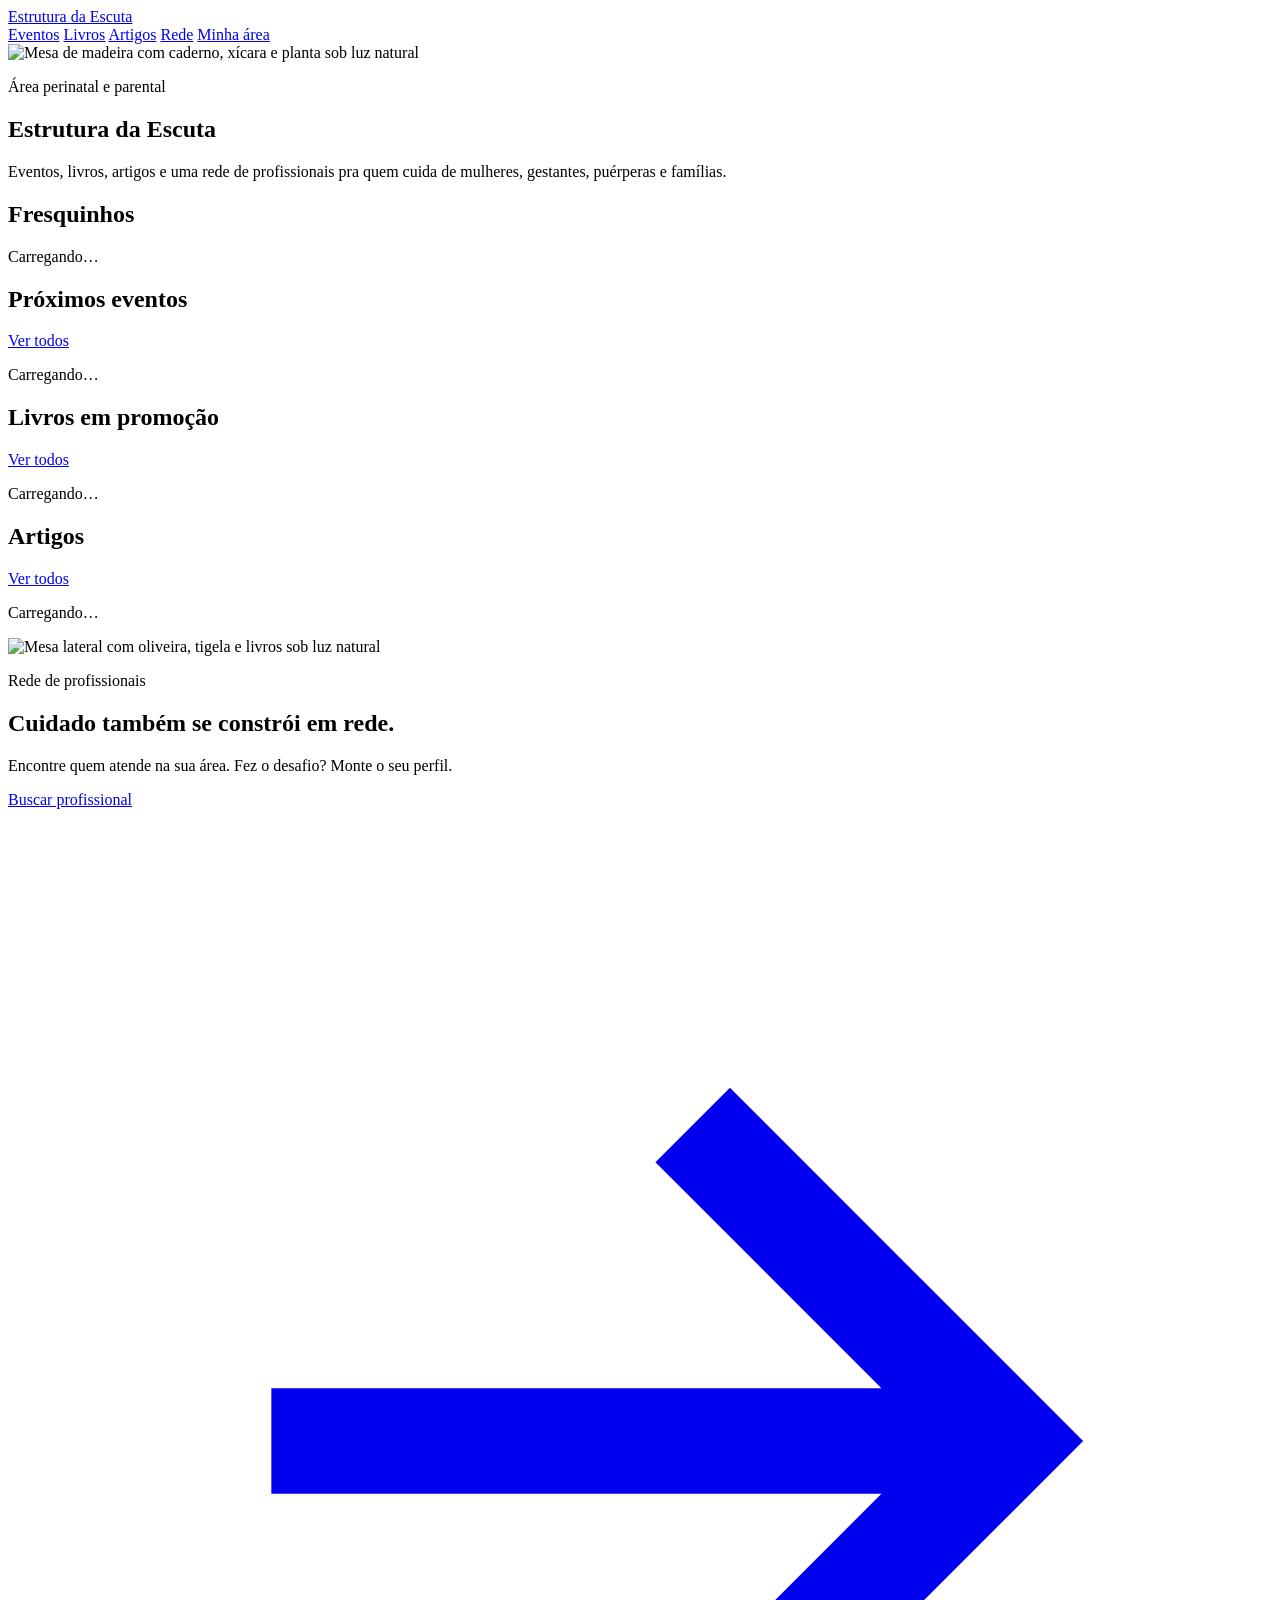
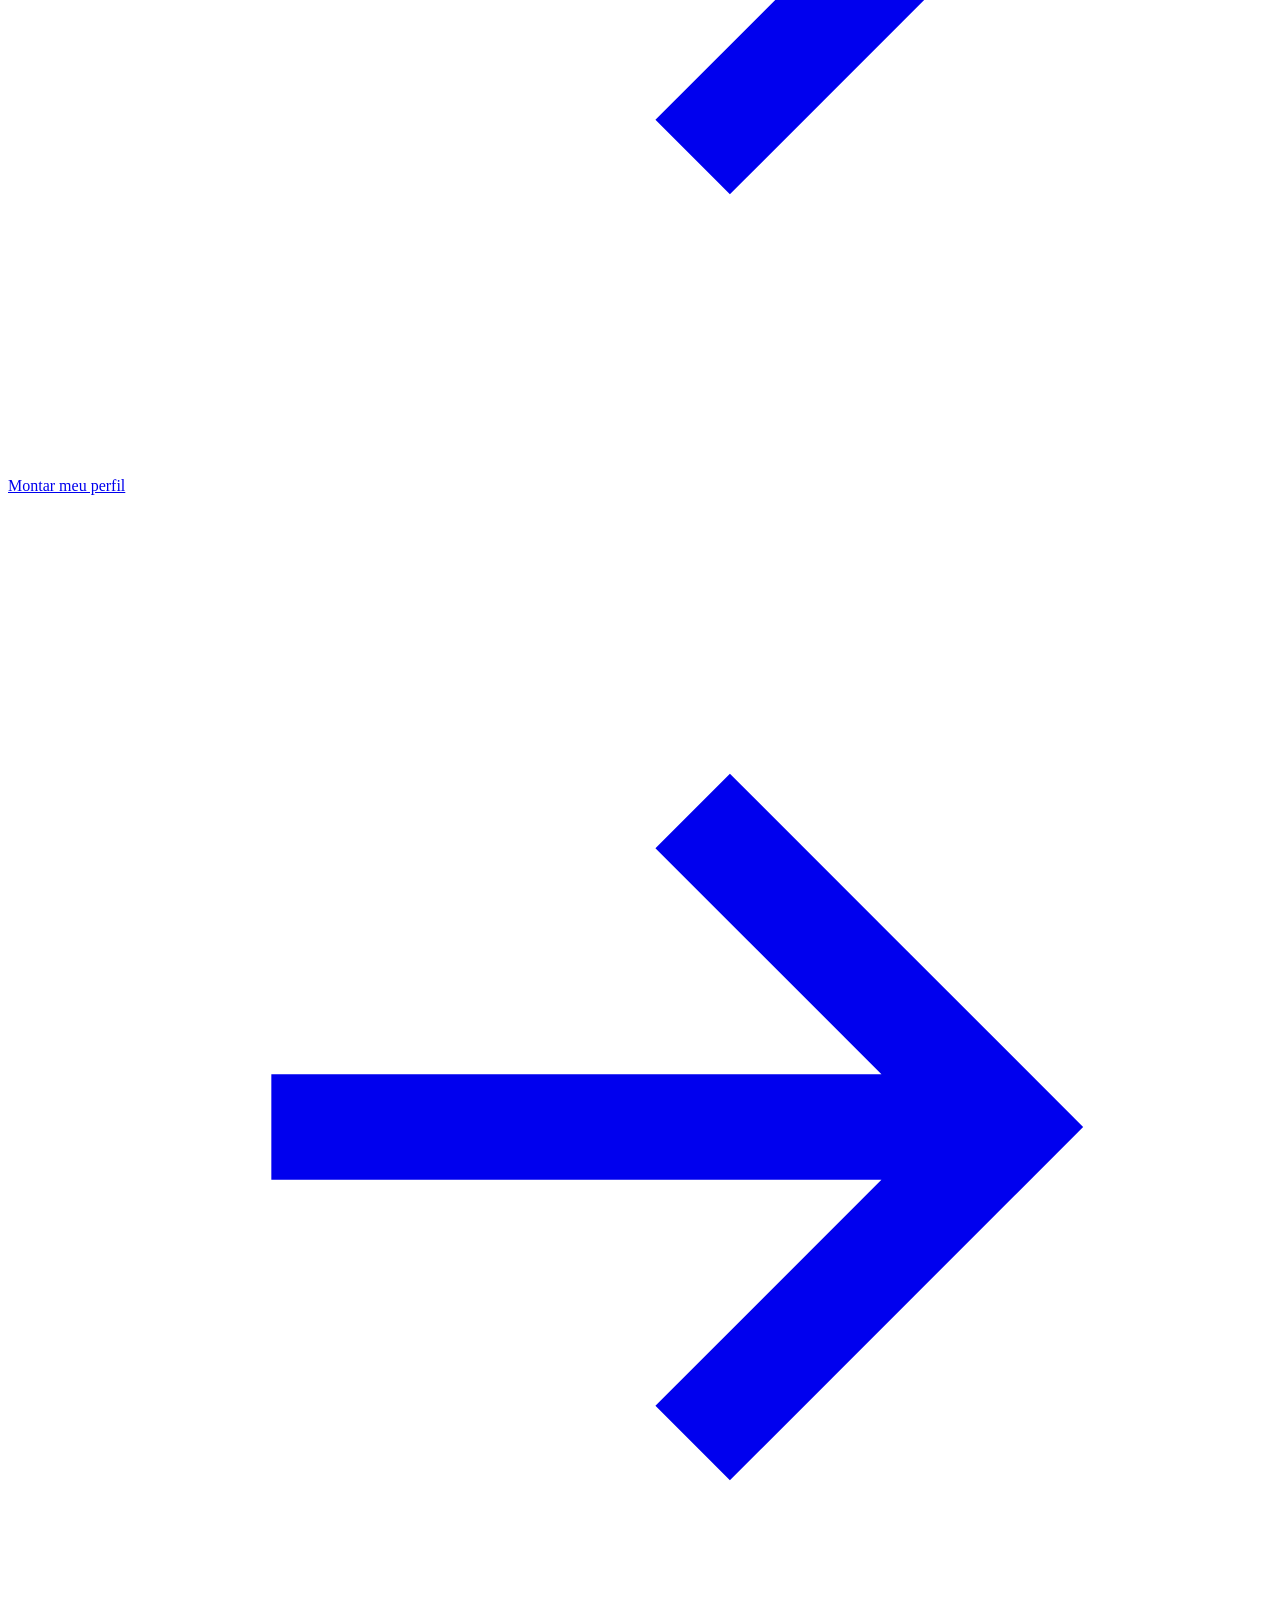
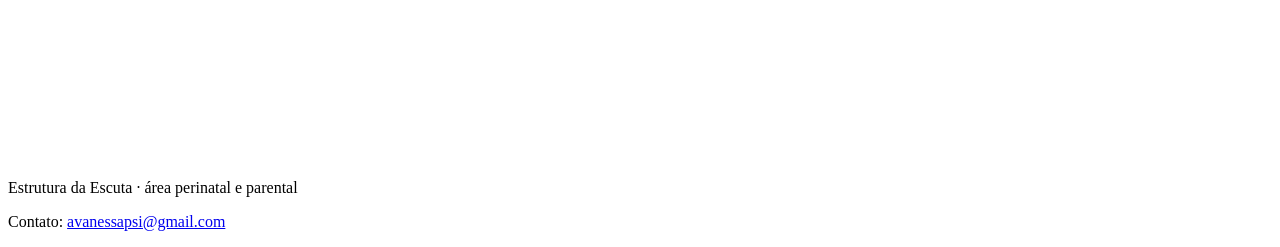
==== public/index.html @ 3d879a88 "Area de quem fez o desafio: resultado, comunidade e perfil na rede Login com o mesmo e-mail e senha " ====
<!doctype html>
<html lang="pt-BR">
<head>
<meta charset="utf-8">
<meta name="viewport" content="width=device-width, initial-scale=1">
<title>Estrutura da Escuta</title>
<meta name="description" content="Eventos, livros, artigos e uma rede de profissionais da área perinatal e parental.">
<meta property="og:title" content="Estrutura da Escuta">
<meta property="og:description" content="Eventos, livros, artigos e uma rede de profissionais da área perinatal e parental.">
<meta property="og:image" content="/img/mesa.webp">
<link rel="preconnect" href="https://fonts.googleapis.com">
<link rel="preconnect" href="https://fonts.gstatic.com" crossorigin>
<link rel="stylesheet" href="https://fonts.googleapis.com/css2?family=Fraunces:opsz,wght@9..144,400;9..144,500&display=swap">
<link rel="stylesheet" href="/estilo.css">
</head>
<body>
<header class="gutter"><div class="miolo portal-topo">
  <a class="marca" href="/">Estrutura da Escuta</a>
  <nav aria-label="Seções">
    <a href="/eventos">Eventos</a>
    <a href="/livros">Livros</a>
    <a href="/artigos">Artigos</a>
    <a href="/rede">Rede</a>
    <a href="/area">Minha área</a>
  </nav>
</div></header>

<main>
  <section class="foto home-abertura gutter">
    <img src="/img/mesa.webp" alt="Mesa de madeira com caderno, xícara e planta sob luz natural" fetchpriority="high">
    <div class="conteudo">
      <p class="rotulo">Área perinatal e parental</p>
      <h1>Estrutura da Escuta</h1>
      <p class="linha">Eventos, livros, artigos e uma rede de profissionais pra quem cuida de mulheres, gestantes, puérperas e famílias.</p>
    </div>
  </section>

  <div class="gutter"><p class="miolo vazio" id="tudo-vazio" hidden style="padding-block:64px">O portal está sendo montado. Os primeiros eventos, livros e artigos chegam em breve.</p></div>

  <section class="secao gutter" aria-labelledby="t-frescos">
    <div class="miolo">
      <div class="cabeca-secao"><h2 id="t-frescos">Fresquinhos</h2></div>
      <div class="lista" data-lista="fresco" data-limite="6" data-esconder="1"><p class="carregando">Carregando…</p></div>
    </div>
  </section>

  <section class="secao secao--bege gutter" aria-labelledby="t-eventos">
    <div class="miolo">
      <div class="cabeca-secao"><h2 id="t-eventos">Próximos eventos</h2><a class="ver-tudo" href="/eventos">Ver todos</a></div>
      <div class="lista" data-lista="evento" data-limite="3" data-esconder="1"><p class="carregando">Carregando…</p></div>
    </div>
  </section>

  <section class="secao gutter" aria-labelledby="t-livros">
    <div class="miolo">
      <div class="cabeca-secao"><h2 id="t-livros">Livros em promoção</h2><a class="ver-tudo" href="/livros">Ver todos</a></div>
      <div class="livros" data-lista="livro" data-limite="6" data-esconder="1"><p class="carregando">Carregando…</p></div>
    </div>
  </section>

  <section class="secao secao--bege gutter" aria-labelledby="t-artigos">
    <div class="miolo">
      <div class="cabeca-secao"><h2 id="t-artigos">Artigos</h2><a class="ver-tudo" href="/artigos">Ver todos</a></div>
      <div class="lista" data-lista="artigo" data-limite="3" data-esconder="1"><p class="carregando">Carregando…</p></div>
    </div>
  </section>

  <section class="foto faixa-rede gutter">
    <img src="/img/oliveira.webp" alt="Mesa lateral com oliveira, tigela e livros sob luz natural" loading="lazy">
    <div class="conteudo">
      <p class="rotulo">Rede de profissionais</p>
      <h2>Cuidado também se constrói em rede.</h2>
      <p>Encontre quem atende na sua área. Fez o desafio? Monte o seu perfil.</p>
      <div class="botoes">
        <a class="cta" href="/rede#busca">Buscar profissional <svg viewBox="0 0 24 24" fill="none" stroke="currentColor" stroke-width="2" aria-hidden="true"><path d="M5 12h14M13 6l6 6-6 6"/></svg></a>
        <a class="cta" href="/area">Montar meu perfil <svg viewBox="0 0 24 24" fill="none" stroke="currentColor" stroke-width="2" aria-hidden="true"><path d="M5 12h14M13 6l6 6-6 6"/></svg></a>
      </div>
    </div>
  </section>
</main>

<footer class="rodape gutter">
  <div class="miolo">
    <p>Estrutura da Escuta · área perinatal e parental</p>
    <p>Contato: <a href="mailto:avanessapsi@gmail.com">avanessapsi@gmail.com</a></p>
  </div>
</footer>
<script src="/portal.js"></script>
</body>
</html>
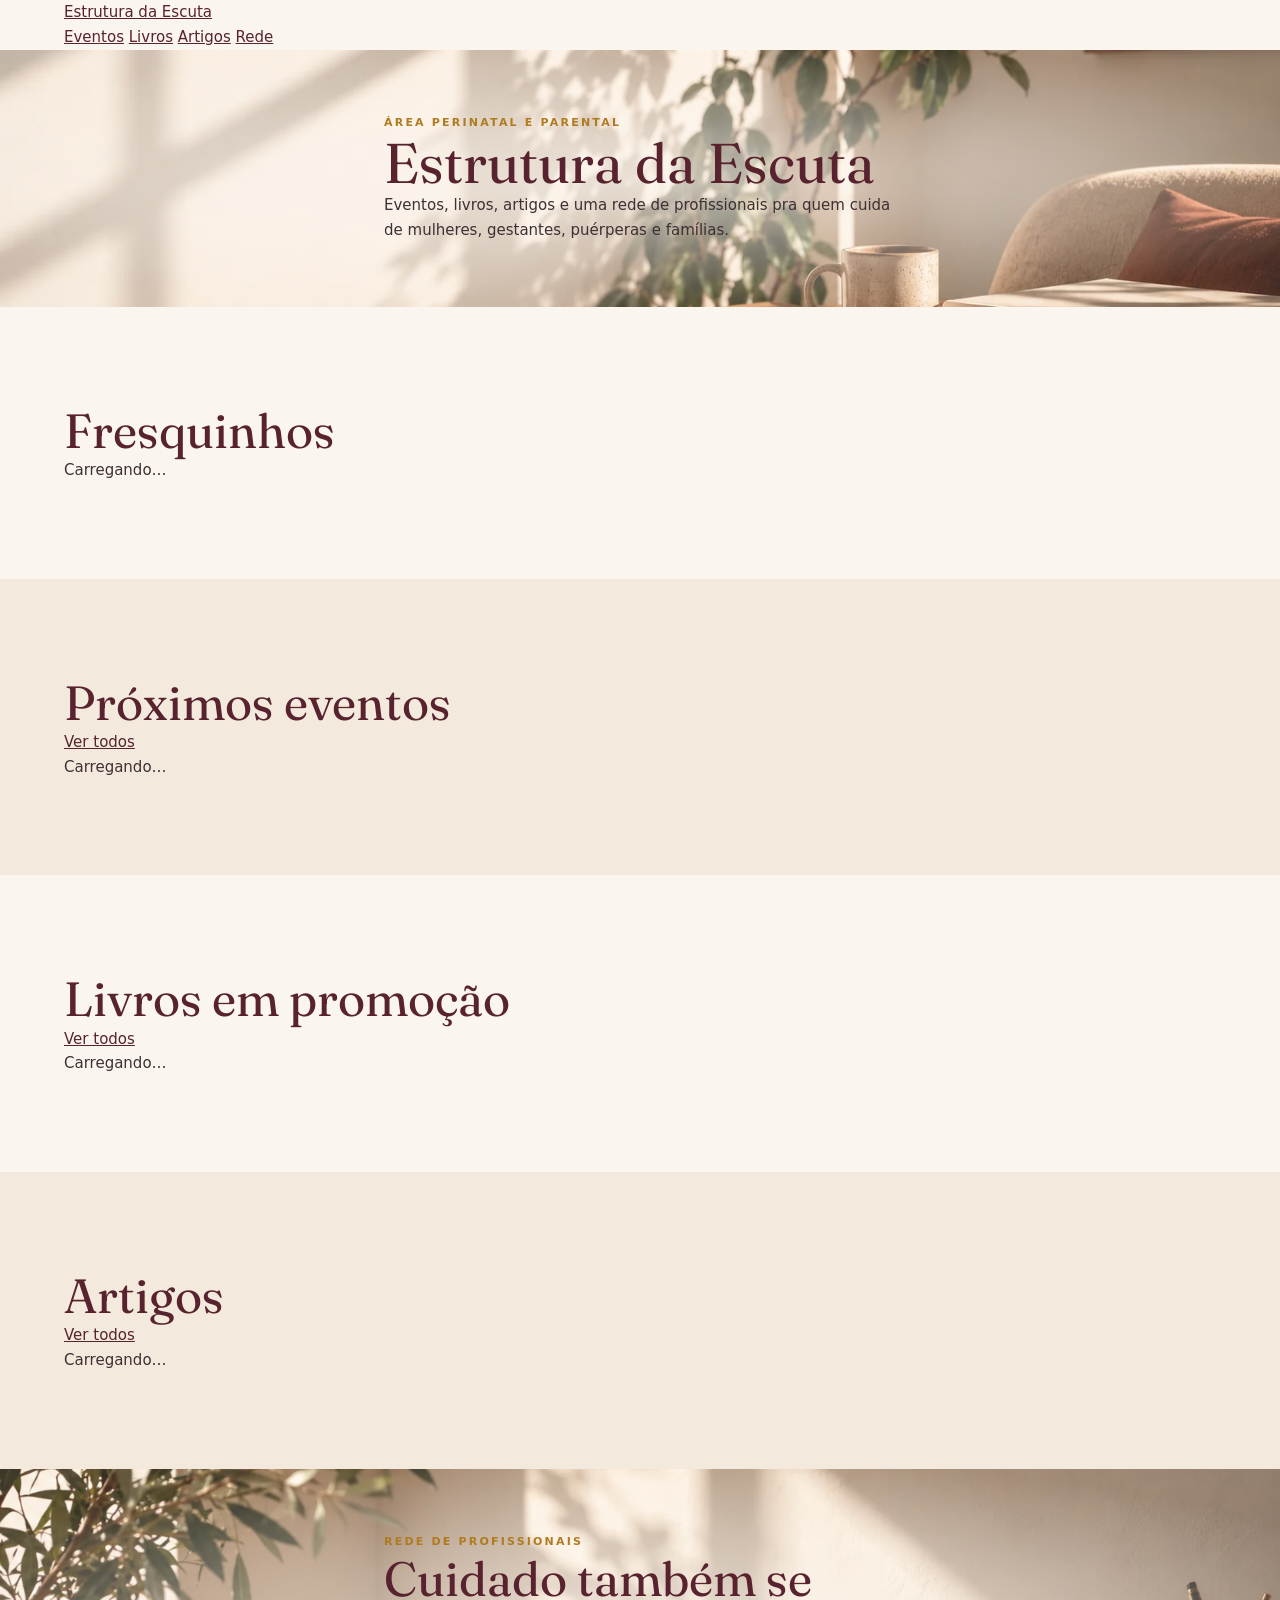
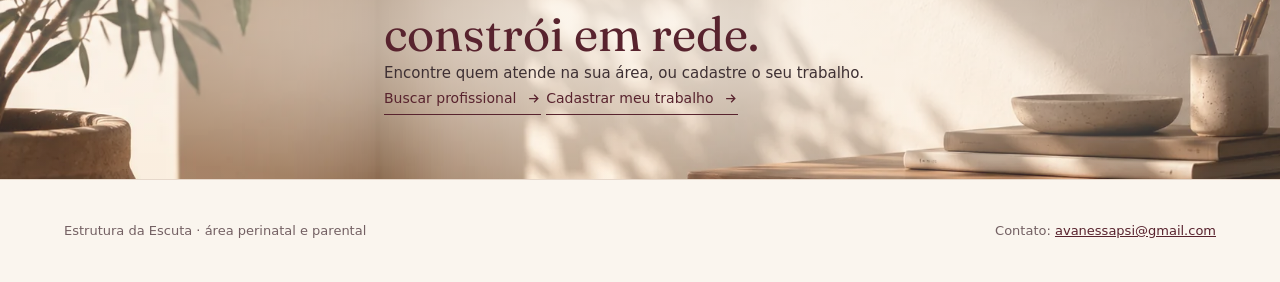
==== commit fd4eedbc: "Portal da Estrutura da Escuta com banco proprio e portao de administracao Home com fresquinhos, even" ====
--- a/public/index.html
+++ b/public/index.html
@@ -21,7 +21,6 @@
     <a href="/livros">Livros</a>
     <a href="/artigos">Artigos</a>
     <a href="/rede">Rede</a>
-    <a href="/area">Minha área</a>
   </nav>
 </div></header>
 
@@ -70,10 +69,10 @@
     <div class="conteudo">
       <p class="rotulo">Rede de profissionais</p>
       <h2>Cuidado também se constrói em rede.</h2>
-      <p>Encontre quem atende na sua área. Fez o desafio? Monte o seu perfil.</p>
+      <p>Encontre quem atende na sua área, ou cadastre o seu trabalho.</p>
       <div class="botoes">
         <a class="cta" href="/rede#busca">Buscar profissional <svg viewBox="0 0 24 24" fill="none" stroke="currentColor" stroke-width="2" aria-hidden="true"><path d="M5 12h14M13 6l6 6-6 6"/></svg></a>
-        <a class="cta" href="/area">Montar meu perfil <svg viewBox="0 0 24 24" fill="none" stroke="currentColor" stroke-width="2" aria-hidden="true"><path d="M5 12h14M13 6l6 6-6 6"/></svg></a>
+        <a class="cta" href="/rede#cadastro">Cadastrar meu trabalho <svg viewBox="0 0 24 24" fill="none" stroke="currentColor" stroke-width="2" aria-hidden="true"><path d="M5 12h14M13 6l6 6-6 6"/></svg></a>
       </div>
     </div>
   </section>
--- a/estilo.css
+++ b/estilo.css
@@ -0,0 +1,228 @@
+/* Mesma identidade da home da rede que vivia no Habitar (RedeProfissionalHome):
+   creme, bege, bordô, dourado e Fraunces nos títulos. Tema único de propósito:
+   é um impresso de papel, não uma interface. */
+:root {
+  --papel: #faf5ee;
+  --bege: #f3e9dd;
+  --linha: #e6d8cb;
+  --bordo: #58232e;
+  --bordo-hover: #6a2b38;
+  --dourado: #b07a1f; /* #D39A38 do Habitar escurecido: o original não passa contraste em texto pequeno */
+  --texto: #3e3033;
+  --suave: #736063;
+  --erro: #9b2c2c;
+  --serif: "Fraunces", Georgia, serif;
+  --sans: system-ui, -apple-system, "Segoe UI", sans-serif;
+  color-scheme: light;
+}
+
+* { box-sizing: border-box; }
+html { scroll-behavior: smooth; }
+@media (prefers-reduced-motion: reduce) { html { scroll-behavior: auto; } }
+
+body {
+  margin: 0;
+  background: var(--papel);
+  color: var(--texto);
+  font-family: var(--sans);
+  font-size: 15px;
+  line-height: 1.65;
+}
+
+a { color: var(--bordo); }
+:focus-visible { outline: 2px solid var(--bordo); outline-offset: 3px; }
+
+h1, h2, h3 {
+  font-family: var(--serif);
+  font-weight: 400;
+  color: var(--bordo);
+  text-wrap: balance;
+  margin: 0;
+}
+h1 { font-size: clamp(2.25rem, 5vw, 3.5rem); line-height: 1.1; }
+h2 { font-size: clamp(2rem, 4.2vw, 3rem); line-height: 1.15; }
+h3 { font-size: 1.25rem; line-height: 1.3; }
+p { margin: 0; }
+
+.rotulo {
+  font-size: 11px;
+  font-weight: 600;
+  letter-spacing: 0.2em;
+  text-transform: uppercase;
+  color: var(--dourado);
+}
+.suave { color: var(--suave); }
+
+.gutter { padding-inline: clamp(16px, 5vw, 80px); }
+.miolo { max-width: 1152px; margin-inline: auto; width: 100%; }
+.secao { padding-block: clamp(72px, 9vw, 96px); }
+.secao--bege { background: var(--bege); }
+
+/* Cabeçalho */
+.topo {
+  display: flex;
+  justify-content: center;
+  padding-block: 20px;
+  border-bottom: 1px solid var(--linha);
+}
+.topo nav { display: flex; flex-wrap: wrap; justify-content: center; gap: 12px 32px; }
+.topo a {
+  font-size: 12px;
+  font-weight: 500;
+  letter-spacing: 0.1em;
+  color: var(--suave);
+  text-decoration: none;
+}
+.topo a:hover { color: var(--bordo-hover); }
+@media (max-width: 480px) { .topo .so-desktop { display: none; } }
+
+/* Fotos com véu */
+.foto {
+  position: relative;
+  display: flex;
+  align-items: center;
+  justify-content: center;
+  overflow: hidden;
+}
+.foto > img {
+  position: absolute;
+  inset: 0;
+  width: 100%;
+  height: 100%;
+  object-fit: cover;
+  max-width: none;
+}
+.foto::after {
+  content: "";
+  position: absolute;
+  inset: 0;
+  background: radial-gradient(ellipse 60% 55% at center, rgba(250,245,238,.78) 0%, rgba(250,245,238,.45) 55%, rgba(250,245,238,.15) 100%);
+}
+.foto > .conteudo { position: relative; z-index: 1; max-width: 32rem; padding-block: 64px; }
+.abertura { min-height: clamp(520px, 62vw, 760px); }
+.abertura h1 { margin-block: 16px 28px; }
+.abertura p.linha { max-width: 24rem; color: rgba(88,35,46,.85); margin-bottom: 40px; }
+
+.cta {
+  display: inline-flex;
+  align-items: center;
+  gap: 10px;
+  font-size: 14px;
+  font-weight: 500;
+  color: var(--bordo);
+  text-decoration: none;
+  border-bottom: 1px solid var(--bordo);
+  padding-bottom: 4px;
+  transition: gap .2s, color .2s;
+}
+.cta:hover { gap: 14px; color: var(--bordo-hover); }
+.cta svg { width: 15px; height: 15px; }
+
+/* Grades de texto */
+.grade {
+  display: grid;
+  gap: 48px 56px;
+  border-top: 1px solid var(--linha);
+  padding-top: 40px;
+}
+@media (min-width: 640px) { .grade--2 { grid-template-columns: repeat(2, 1fr); } }
+@media (min-width: 640px) { .grade--3 { grid-template-columns: repeat(2, 1fr); } }
+@media (min-width: 1024px) { .grade--3 { grid-template-columns: repeat(3, 1fr); } }
+.grade h3 { margin-bottom: 12px; }
+.grade p { max-width: 28rem; color: var(--suave); }
+.titulo-secao { max-width: 42rem; margin-block: 16px 64px; }
+
+.areas { gap: 36px 56px; }
+.areas p { font-family: var(--serif); font-size: 1.25rem; color: var(--bordo); }
+
+.passo-num { font-family: var(--serif); font-size: 3rem; line-height: 1; color: var(--dourado); margin-bottom: 20px; }
+.passo-agora { font-size: 11px; font-weight: 600; letter-spacing: .14em; text-transform: uppercase; color: var(--bordo); margin-left: 8px; vertical-align: middle; }
+
+.convite { min-height: clamp(480px, 50vw, 560px); text-align: center; }
+.convite::after { background: radial-gradient(circle at center, rgba(250,245,238,.86) 0%, rgba(250,245,238,.62) 45%, rgba(250,245,238,.3) 100%); }
+.convite h2 { font-size: clamp(1.9rem, 3.4vw, 2.25rem); margin-bottom: 20px; }
+.convite p { color: rgba(88,35,46,.85); margin-bottom: 40px; }
+
+/* Rodapé */
+.rodape {
+  border-top: 1px solid var(--linha);
+  padding-block: 40px;
+  font-size: 13px;
+  color: var(--suave);
+}
+.rodape .miolo { display: flex; flex-wrap: wrap; justify-content: space-between; gap: 16px 40px; }
+.rodape p { max-width: 36rem; }
+
+/* Consulta */
+.consulta-topo { padding-block: clamp(56px, 8vw, 88px) 0; }
+.consulta-topo h1 { margin-block: 16px 20px; max-width: 40rem; }
+.consulta-topo .intro { max-width: 38rem; color: var(--suave); }
+
+.proposta {
+  margin-block: 48px 0;
+  padding: clamp(24px, 4vw, 40px);
+  background: var(--bege);
+  border-radius: 4px;
+  display: grid;
+  gap: 32px;
+}
+@media (min-width: 900px) { .proposta { grid-template-columns: repeat(3, 1fr); } }
+.proposta h3 { font-size: 1.1rem; margin-bottom: 10px; }
+.proposta ul { margin: 0; padding-left: 18px; color: var(--texto); }
+.proposta li + li { margin-top: 6px; }
+
+form { max-width: 40rem; display: grid; gap: 40px; padding-block: 56px 96px; }
+fieldset { border: 0; margin: 0; padding: 0; display: grid; gap: 12px; }
+legend, .pergunta {
+  font-family: var(--serif);
+  font-size: 1.2rem;
+  color: var(--bordo);
+  margin-bottom: 4px;
+  padding: 0;
+}
+.ajuda { font-size: 13px; color: var(--suave); margin-top: -6px; }
+.opcional { font-family: var(--sans); font-size: 12px; color: var(--suave); letter-spacing: .02em; }
+
+input[type="text"], input[type="email"], textarea {
+  width: 100%;
+  font: inherit;
+  color: var(--texto);
+  background: #fffdf9;
+  border: 1px solid var(--linha);
+  border-radius: 4px;
+  padding: 12px 14px;
+}
+textarea { min-height: 110px; resize: vertical; }
+input:focus, textarea:focus { outline: 2px solid var(--bordo); outline-offset: 0; border-color: var(--bordo); }
+
+.escolha { display: flex; align-items: flex-start; gap: 12px; cursor: pointer; }
+.escolha input { margin-top: 5px; accent-color: var(--bordo); width: 16px; height: 16px; flex: none; }
+
+.campo-dupla { display: grid; gap: 20px; }
+@media (min-width: 640px) { .campo-dupla { grid-template-columns: 1fr 1fr; } }
+.campo-dupla label { display: grid; gap: 8px; font-size: 14px; }
+
+.isca { position: absolute; left: -9999px; width: 1px; height: 1px; overflow: hidden; }
+
+.enviar {
+  justify-self: start;
+  font: inherit;
+  font-size: 14px;
+  font-weight: 600;
+  letter-spacing: .08em;
+  text-transform: uppercase;
+  color: var(--papel);
+  background: var(--bordo);
+  border: 0;
+  border-radius: 4px;
+  padding: 16px 28px;
+  cursor: pointer;
+}
+.enviar:hover { background: var(--bordo-hover); }
+.enviar[disabled] { opacity: .6; cursor: wait; }
+
+.aviso-erro { color: var(--erro); font-size: 14px; }
+.falta legend, .falta .pergunta { color: var(--erro); }
+
+.obrigado { max-width: 34rem; padding-block: 96px 128px; }
+.obrigado h2 { margin-bottom: 16px; }
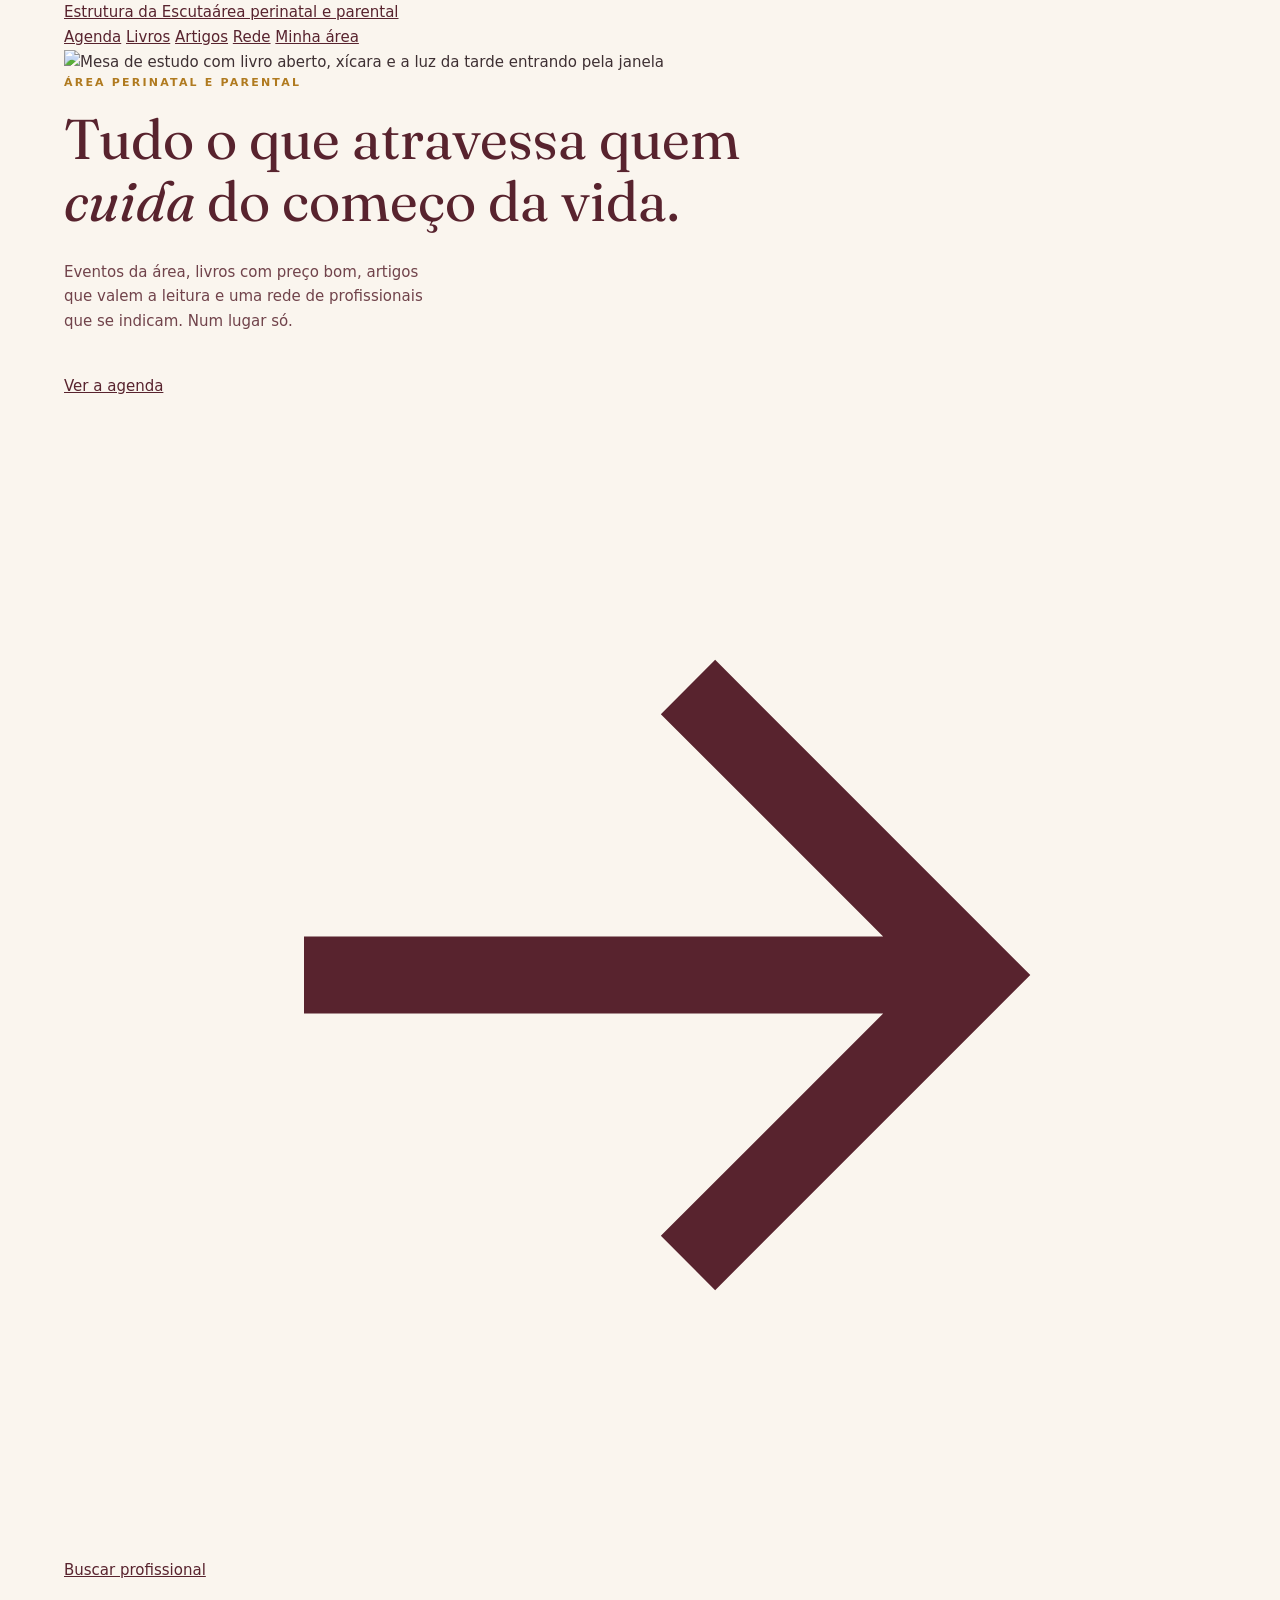
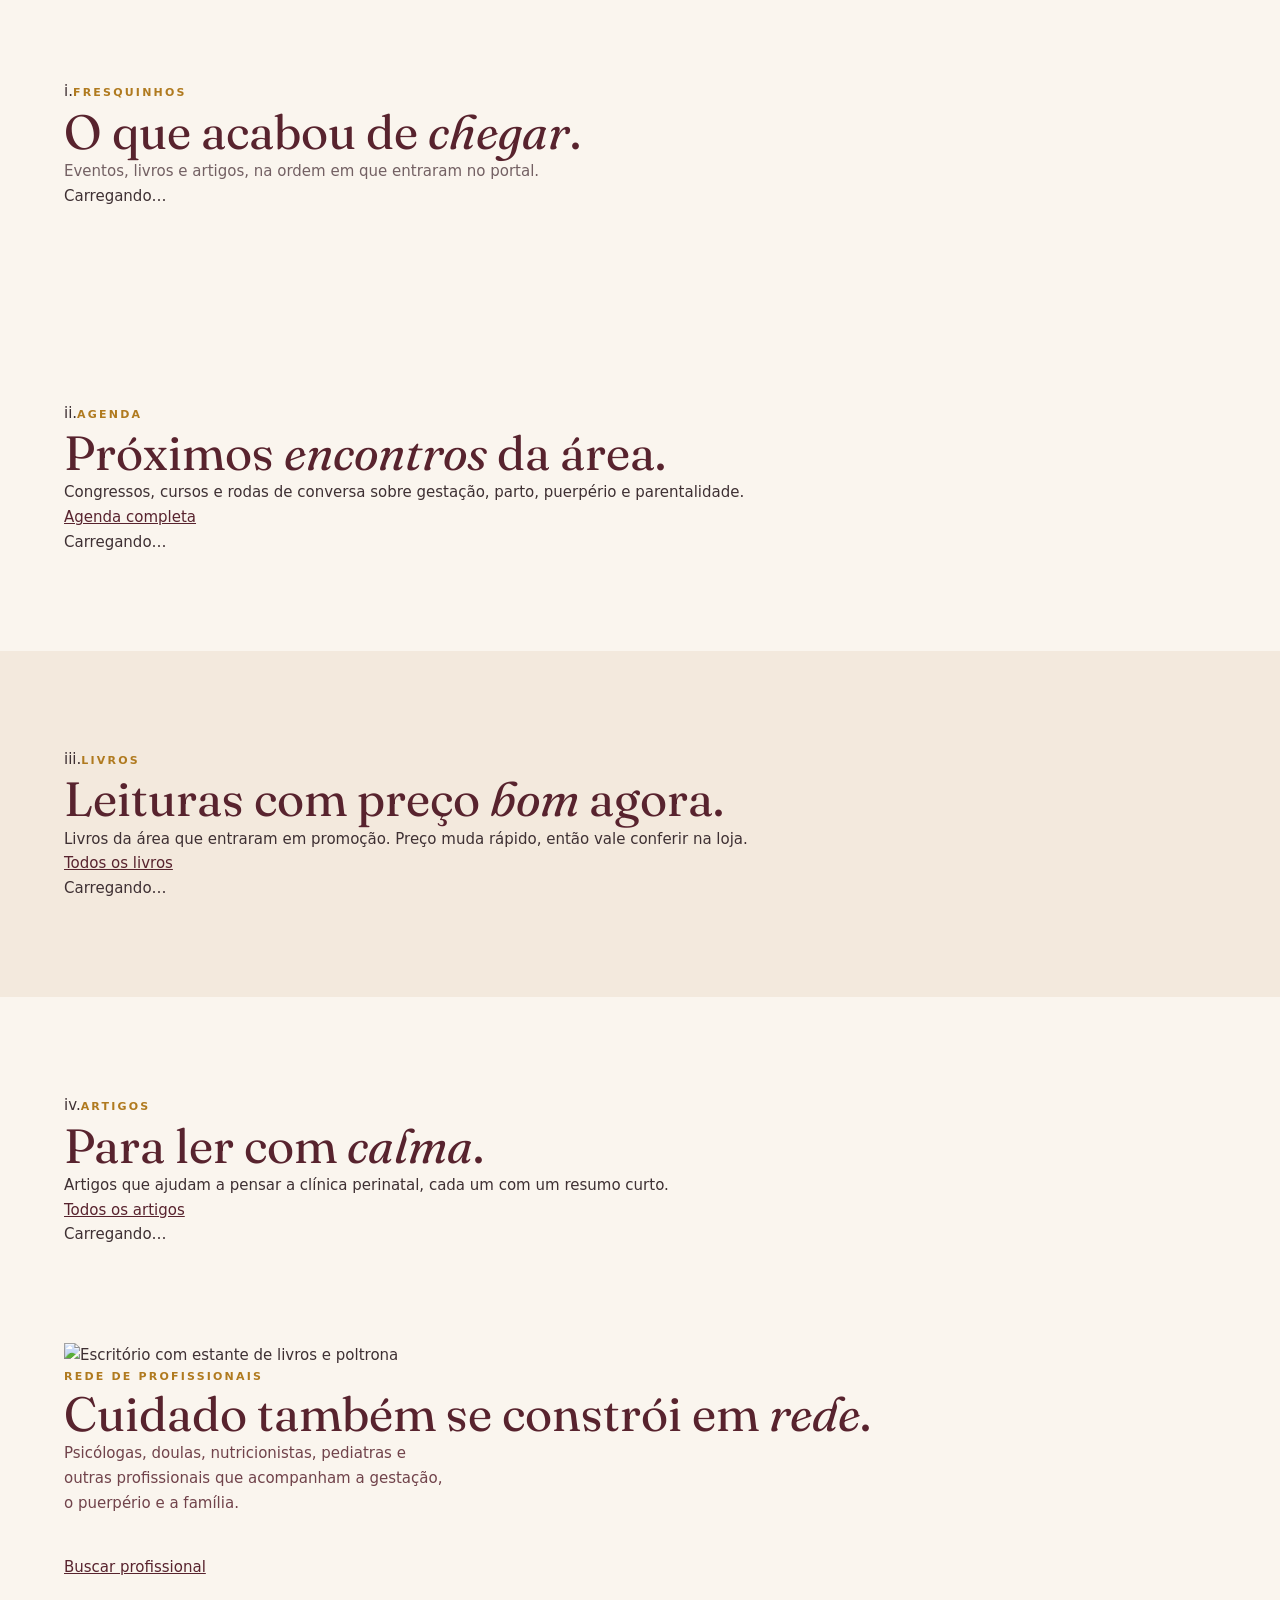
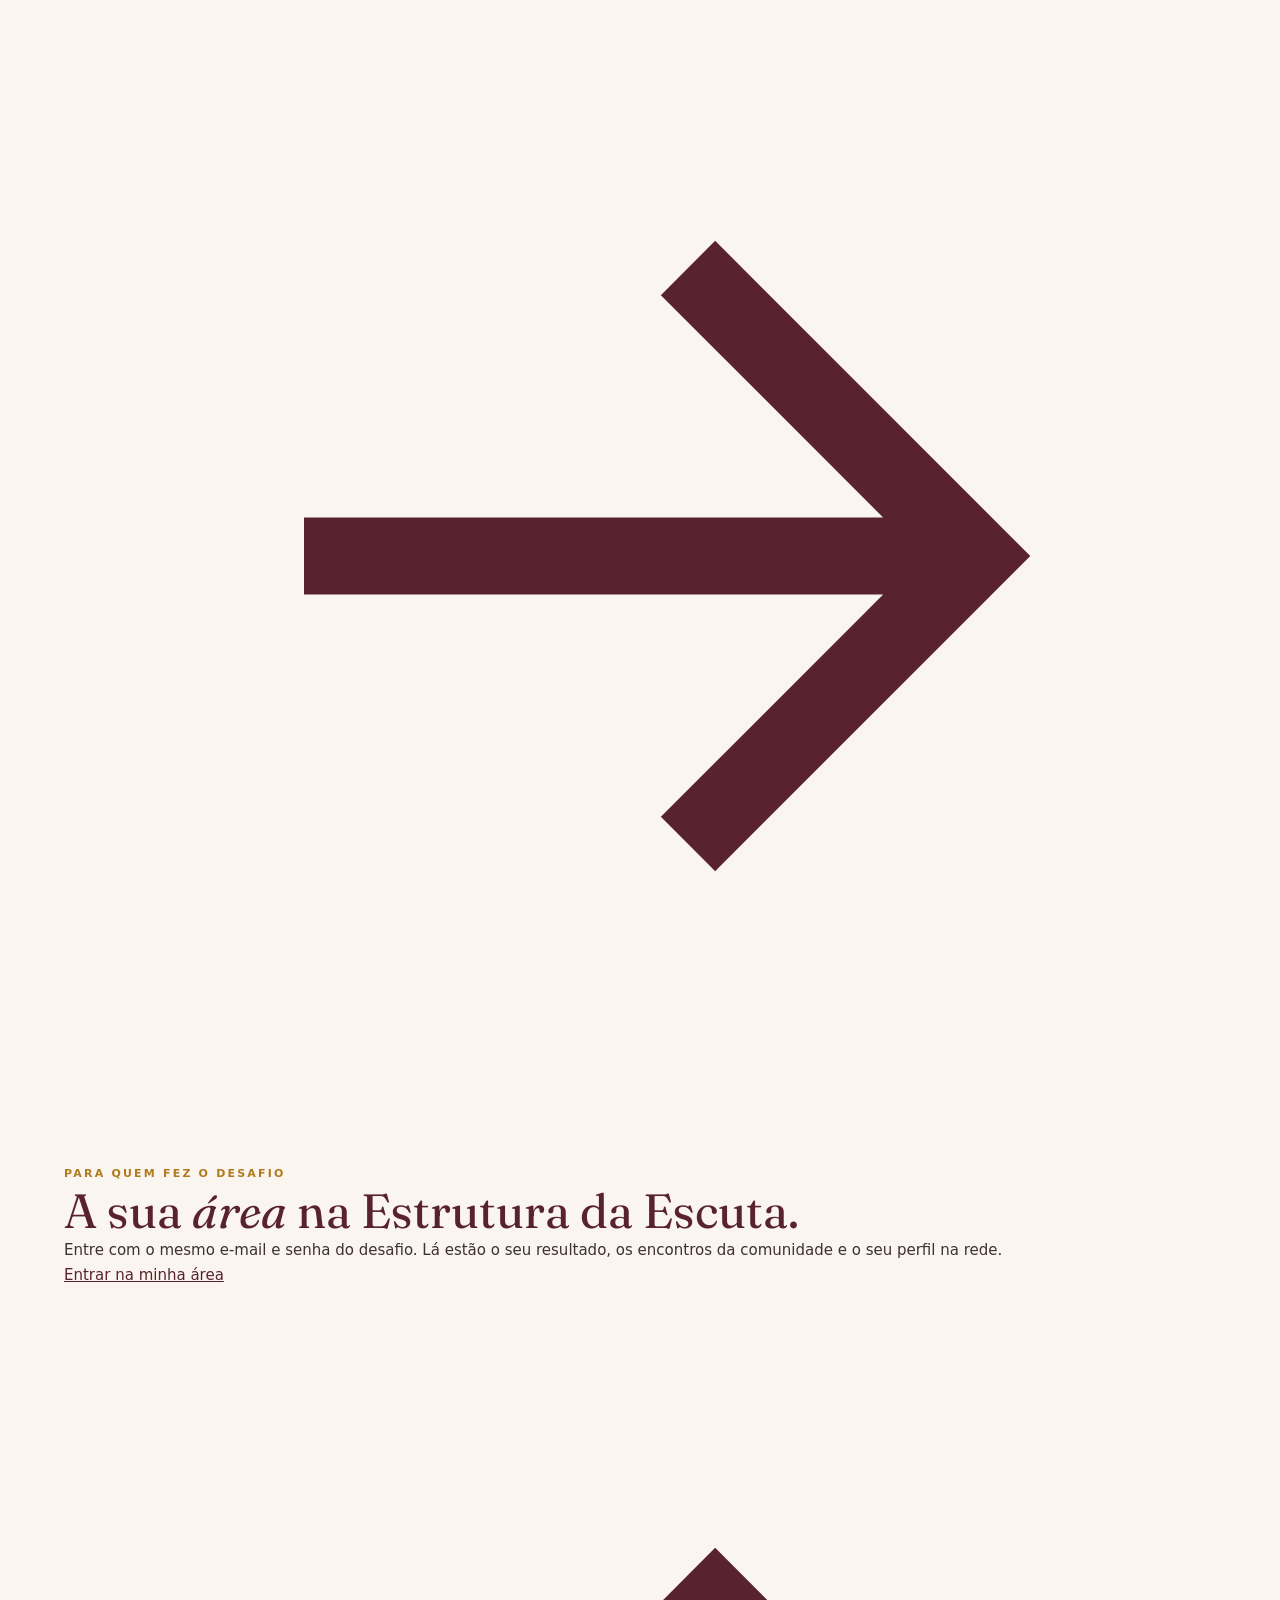
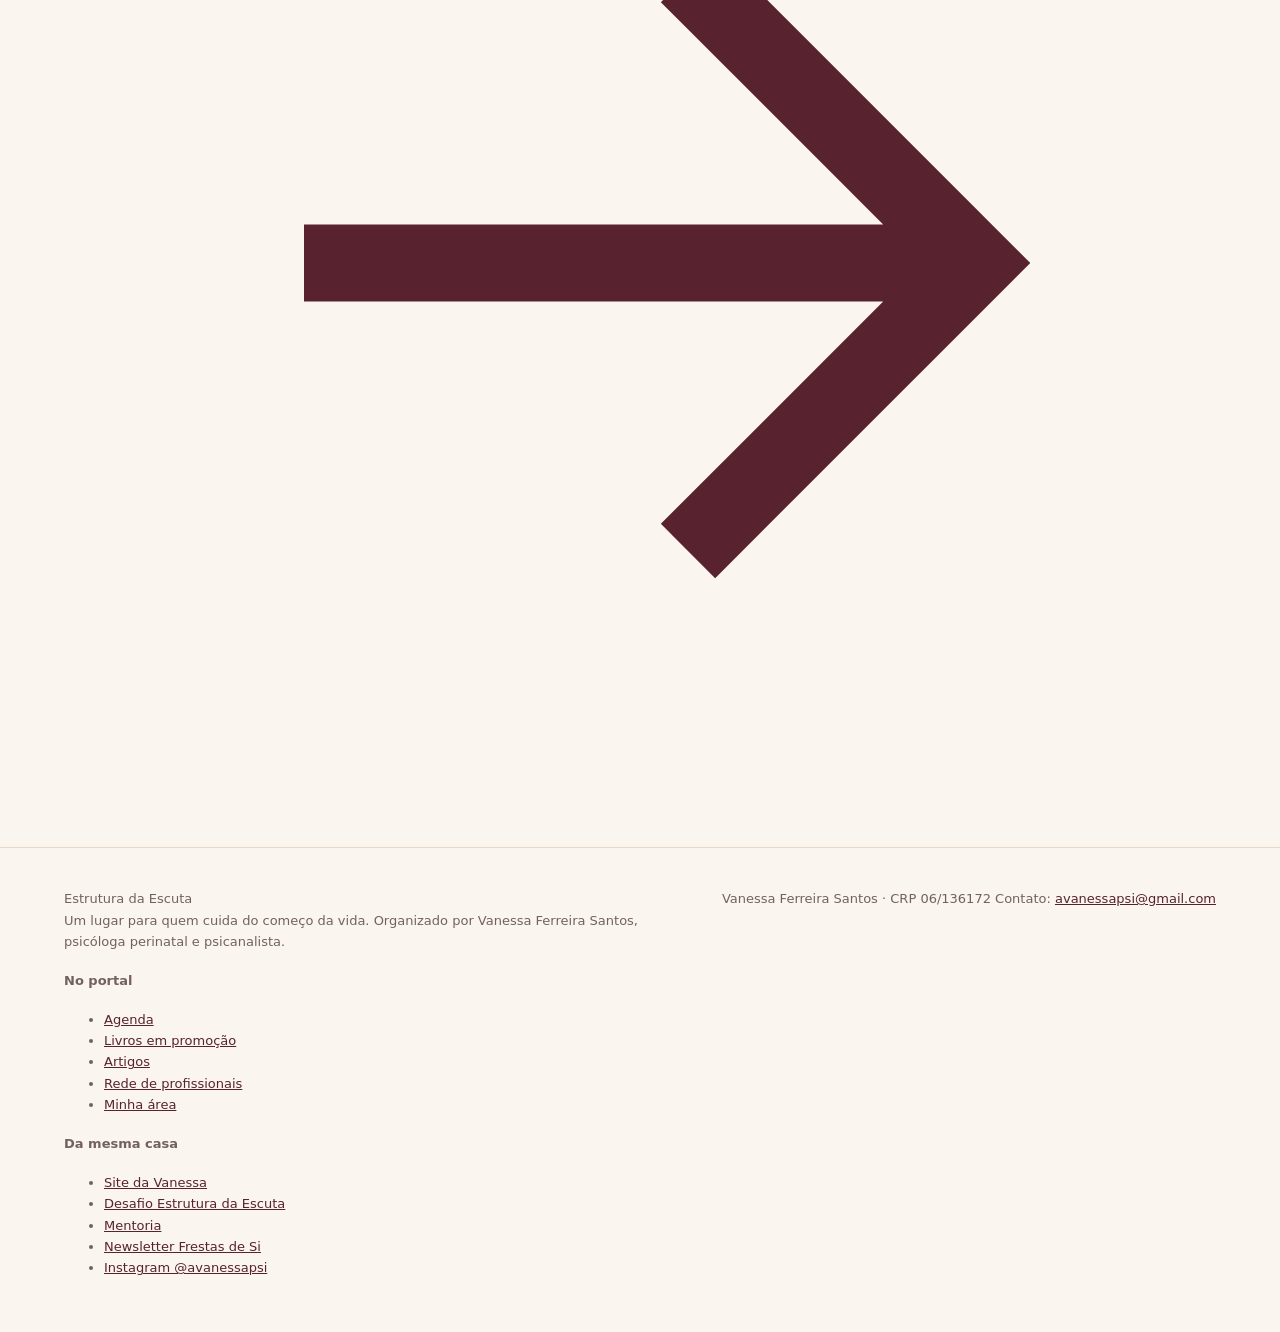
==== commit dcd72600: "Portal no universo visual da marca Identidade do site avanessapsi e do /escuta: papel com textura, v" ====
--- a/public/index.html
+++ b/public/index.html
@@ -7,72 +7,104 @@
 <meta name="description" content="Eventos, livros, artigos e uma rede de profissionais da área perinatal e parental.">
 <meta property="og:title" content="Estrutura da Escuta">
 <meta property="og:description" content="Eventos, livros, artigos e uma rede de profissionais da área perinatal e parental.">
-<meta property="og:image" content="/img/mesa.webp">
+<meta property="og:image" content="/img/estudo.jpg">
 <link rel="preconnect" href="https://fonts.googleapis.com">
 <link rel="preconnect" href="https://fonts.gstatic.com" crossorigin>
-<link rel="stylesheet" href="https://fonts.googleapis.com/css2?family=Fraunces:opsz,wght@9..144,400;9..144,500&display=swap">
+<link rel="stylesheet" href="https://fonts.googleapis.com/css2?family=Fraunces:ital,opsz,wght@0,9..144,300;0,9..144,400;0,9..144,500;1,9..144,400;1,9..144,500&family=Work+Sans:wght@300;400;500;600&display=swap">
 <link rel="stylesheet" href="/estilo.css">
 </head>
 <body>
-<header class="gutter"><div class="miolo portal-topo">
-  <a class="marca" href="/">Estrutura da Escuta</a>
+<header class="portal-topo-faixa gutter"><div class="miolo portal-topo">
+  <a class="marca" href="/"><span class="nome">Estrutura da Escuta</span><span class="sub">área perinatal e parental</span></a>
   <nav aria-label="Seções">
-    <a href="/eventos">Eventos</a>
+    <a href="/eventos">Agenda</a>
     <a href="/livros">Livros</a>
     <a href="/artigos">Artigos</a>
     <a href="/rede">Rede</a>
+    <a class="nav-area" href="/area">Minha área</a>
   </nav>
 </div></header>
 
 <main>
-  <section class="foto home-abertura gutter">
-    <img src="/img/mesa.webp" alt="Mesa de madeira com caderno, xícara e planta sob luz natural" fetchpriority="high">
-    <div class="conteudo">
-      <p class="rotulo">Área perinatal e parental</p>
-      <h1>Estrutura da Escuta</h1>
-      <p class="linha">Eventos, livros, artigos e uma rede de profissionais pra quem cuida de mulheres, gestantes, puérperas e famílias.</p>
+  <section class="abertura gutter">
+    <img src="/img/estudo.jpg" alt="Mesa de estudo com livro aberto, xícara e a luz da tarde entrando pela janela" fetchpriority="high">
+    <div class="miolo">
+      <div class="conteudo">
+        <p class="rotulo">Área perinatal e parental</p>
+        <h1>Tudo o que atravessa quem <em>cuida</em> do começo da vida.</h1>
+        <p class="linha">Eventos da área, livros com preço bom, artigos que valem a leitura e uma rede de profissionais que se indicam. Num lugar só.</p>
+        <div class="botoes">
+          <a class="btn claro" href="/eventos">Ver a agenda <svg viewBox="0 0 24 24" fill="none" stroke="currentColor" stroke-width="1.6" aria-hidden="true"><path d="M5 12h14M13 6l6 6-6 6"/></svg></a>
+          <a class="btn contorno-claro" href="/rede">Buscar profissional</a>
+        </div>
+      </div>
     </div>
   </section>
 
-  <div class="gutter"><p class="miolo vazio" id="tudo-vazio" hidden style="padding-block:64px">O portal está sendo montado. Os primeiros eventos, livros e artigos chegam em breve.</p></div>
-
   <section class="secao gutter" aria-labelledby="t-frescos">
-    <div class="miolo">
-      <div class="cabeca-secao"><h2 id="t-frescos">Fresquinhos</h2></div>
-      <div class="lista" data-lista="fresco" data-limite="6" data-esconder="1"><p class="carregando">Carregando…</p></div>
+    <div class="miolo frescos">
+      <div class="cabeca">
+        <p class="tag-sala"><span class="num">i.</span><span class="rotulo">Fresquinhos</span></p>
+        <h2 id="t-frescos">O que acabou de <em>chegar</em>.</h2>
+        <p class="suave">Eventos, livros e artigos, na ordem em que entraram no portal.</p>
+      </div>
+      <div class="lista" data-lista="fresco" data-limite="7" data-vazio="Ainda nada por aqui. Os primeiros eventos, livros e artigos chegam em breve."><p class="carregando">Carregando…</p></div>
     </div>
   </section>
 
-  <section class="secao secao--bege gutter" aria-labelledby="t-eventos">
+  <section class="secao faixa-vinho gutter" aria-labelledby="t-eventos">
     <div class="miolo">
-      <div class="cabeca-secao"><h2 id="t-eventos">Próximos eventos</h2><a class="ver-tudo" href="/eventos">Ver todos</a></div>
-      <div class="lista" data-lista="evento" data-limite="3" data-esconder="1"><p class="carregando">Carregando…</p></div>
+      <p class="tag-sala"><span class="num">ii.</span><span class="rotulo">Agenda</span></p>
+      <div class="cabeca-secao">
+        <div><h2 id="t-eventos">Próximos <em>encontros</em> da área.</h2><p class="intro">Congressos, cursos e rodas de conversa sobre gestação, parto, puerpério e parentalidade.</p></div>
+        <a class="ver-tudo" href="/eventos">Agenda completa</a>
+      </div>
+      <div class="eventos-grade" data-lista="evento" data-limite="3" data-vazio="A agenda abre em breve."><p class="carregando">Carregando…</p></div>
     </div>
   </section>
 
-  <section class="secao gutter" aria-labelledby="t-livros">
+  <section class="secao secao--bege gutter" aria-labelledby="t-livros">
     <div class="miolo">
-      <div class="cabeca-secao"><h2 id="t-livros">Livros em promoção</h2><a class="ver-tudo" href="/livros">Ver todos</a></div>
-      <div class="livros" data-lista="livro" data-limite="6" data-esconder="1"><p class="carregando">Carregando…</p></div>
+      <p class="tag-sala"><span class="num">iii.</span><span class="rotulo">Livros</span></p>
+      <div class="cabeca-secao">
+        <div><h2 id="t-livros">Leituras com preço <em>bom</em> agora.</h2><p class="intro">Livros da área que entraram em promoção. Preço muda rápido, então vale conferir na loja.</p></div>
+        <a class="ver-tudo" href="/livros">Todos os livros</a>
+      </div>
+      <div class="livros" data-lista="livro" data-limite="6" data-vazio="Nenhum livro em promoção agora."><p class="carregando">Carregando…</p></div>
     </div>
   </section>
 
-  <section class="secao secao--bege gutter" aria-labelledby="t-artigos">
+  <section class="secao gutter" aria-labelledby="t-artigos">
     <div class="miolo">
-      <div class="cabeca-secao"><h2 id="t-artigos">Artigos</h2><a class="ver-tudo" href="/artigos">Ver todos</a></div>
-      <div class="lista" data-lista="artigo" data-limite="3" data-esconder="1"><p class="carregando">Carregando…</p></div>
+      <p class="tag-sala"><span class="num">iv.</span><span class="rotulo">Artigos</span></p>
+      <div class="cabeca-secao">
+        <div><h2 id="t-artigos">Para ler com <em>calma</em>.</h2><p class="intro">Artigos que ajudam a pensar a clínica perinatal, cada um com um resumo curto.</p></div>
+        <a class="ver-tudo" href="/artigos">Todos os artigos</a>
+      </div>
+      <div class="lista" data-lista="artigo" data-limite="4" data-vazio="Os primeiros artigos chegam em breve."><p class="carregando">Carregando…</p></div>
     </div>
   </section>
 
-  <section class="foto faixa-rede gutter">
-    <img src="/img/oliveira.webp" alt="Mesa lateral com oliveira, tigela e livros sob luz natural" loading="lazy">
-    <div class="conteudo">
-      <p class="rotulo">Rede de profissionais</p>
-      <h2>Cuidado também se constrói em rede.</h2>
-      <p>Encontre quem atende na sua área, ou cadastre o seu trabalho.</p>
-      <div class="botoes">
-        <a class="cta" href="/rede#busca">Buscar profissional <svg viewBox="0 0 24 24" fill="none" stroke="currentColor" stroke-width="2" aria-hidden="true"><path d="M5 12h14M13 6l6 6-6 6"/></svg></a>
-        <a class="cta" href="/rede#cadastro">Cadastrar meu trabalho <svg viewBox="0 0 24 24" fill="none" stroke="currentColor" stroke-width="2" aria-hidden="true"><path d="M5 12h14M13 6l6 6-6 6"/></svg></a>
+  <section class="abertura abertura--baixa gutter">
+    <img src="/img/escritorio.webp" alt="Escritório com estante de livros e poltrona" loading="lazy">
+    <div class="miolo">
+      <div class="conteudo">
+        <p class="rotulo">Rede de profissionais</p>
+        <h2>Cuidado também se constrói em <em>rede</em>.</h2>
+        <p class="linha">Psicólogas, doulas, nutricionistas, pediatras e outras profissionais que acompanham a gestação, o puerpério e a família.</p>
+        <div class="botoes"><a class="btn claro" href="/rede">Buscar profissional <svg viewBox="0 0 24 24" fill="none" stroke="currentColor" stroke-width="1.6" aria-hidden="true"><path d="M5 12h14M13 6l6 6-6 6"/></svg></a></div>
+      </div>
+    </div>
+  </section>
+
+  <section class="faixa-clara gutter">
+    <img src="/img/sala-arco.webp" alt="" loading="lazy">
+    <div class="miolo">
+      <div class="conteudo">
+        <p class="rotulo">Para quem fez o desafio</p>
+        <h2>A sua <em>área</em> na Estrutura da Escuta.</h2>
+        <p>Entre com o mesmo e-mail e senha do desafio. Lá estão o seu resultado, os encontros da comunidade e o seu perfil na rede.</p>
+        <div class="botoes"><a class="btn" href="/area">Entrar na minha área <svg viewBox="0 0 24 24" fill="none" stroke="currentColor" stroke-width="1.6" aria-hidden="true"><path d="M5 12h14M13 6l6 6-6 6"/></svg></a></div>
       </div>
     </div>
   </section>
@@ -80,8 +112,36 @@
 
 <footer class="rodape gutter">
   <div class="miolo">
-    <p>Estrutura da Escuta · área perinatal e parental</p>
-    <p>Contato: <a href="mailto:avanessapsi@gmail.com">avanessapsi@gmail.com</a></p>
+    <div class="colunas">
+      <div>
+        <p class="marca-rodape">Estrutura da Escuta</p>
+        <p>Um lugar para quem cuida do começo da vida. Organizado por Vanessa Ferreira Santos, psicóloga perinatal e psicanalista.</p>
+      </div>
+      <div>
+        <h4>No portal</h4>
+        <ul>
+          <li><a href="/eventos">Agenda</a></li>
+          <li><a href="/livros">Livros em promoção</a></li>
+          <li><a href="/artigos">Artigos</a></li>
+          <li><a href="/rede">Rede de profissionais</a></li>
+          <li><a href="/area">Minha área</a></li>
+        </ul>
+      </div>
+      <div>
+        <h4>Da mesma casa</h4>
+        <ul>
+          <li><a href="https://avanessapsi.com.br" target="_blank" rel="noopener">Site da Vanessa</a></li>
+          <li><a href="https://avanessapsi.com.br/escuta" target="_blank" rel="noopener">Desafio Estrutura da Escuta</a></li>
+          <li><a href="https://avanessapsi.com.br/mentoria" target="_blank" rel="noopener">Mentoria</a></li>
+          <li><a href="https://arquiteturamaterna.substack.com" target="_blank" rel="noopener">Newsletter Frestas de Si</a></li>
+          <li><a href="https://instagram.com/avanessapsi" target="_blank" rel="noopener">Instagram @avanessapsi</a></li>
+        </ul>
+      </div>
+    </div>
+    <div class="pe">
+      <span>Vanessa Ferreira Santos · CRP 06/136172</span>
+      <span>Contato: <a href="mailto:avanessapsi@gmail.com">avanessapsi@gmail.com</a></span>
+    </div>
   </div>
 </footer>
 <script src="/portal.js"></script>
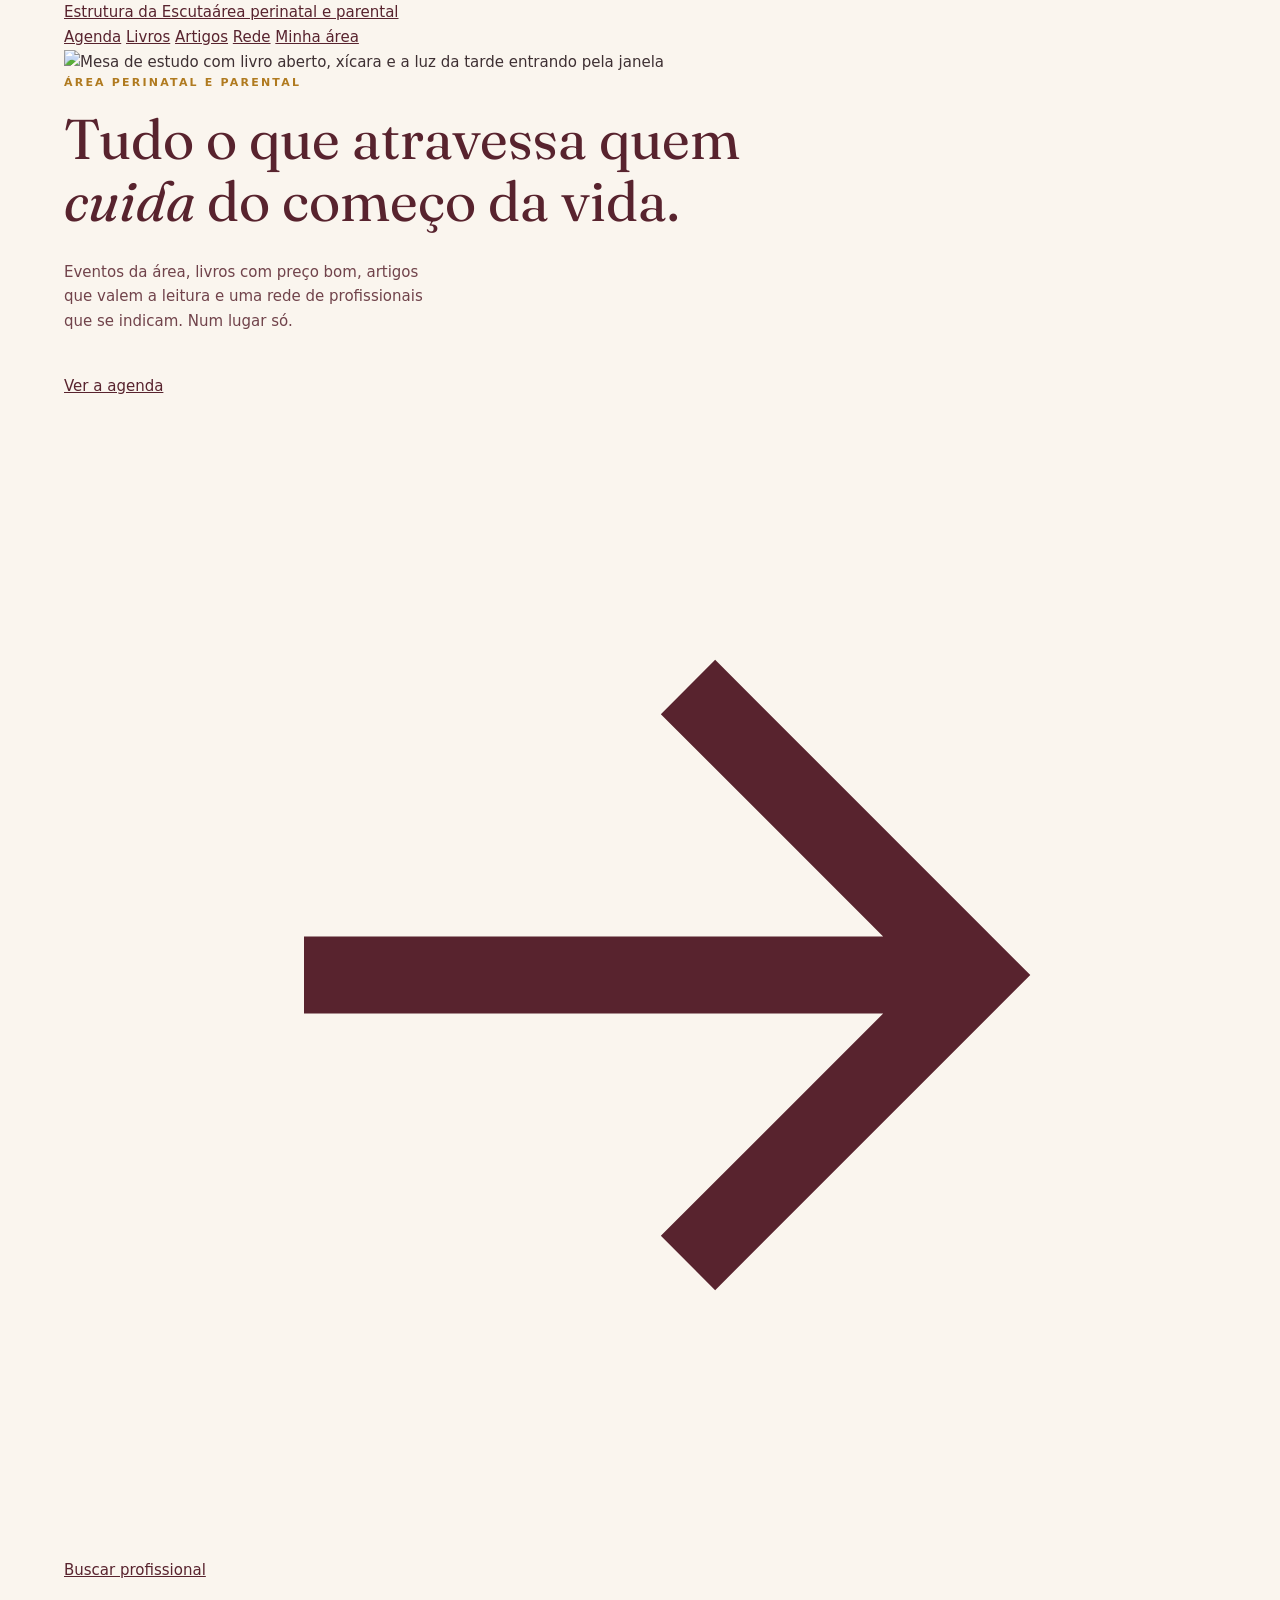
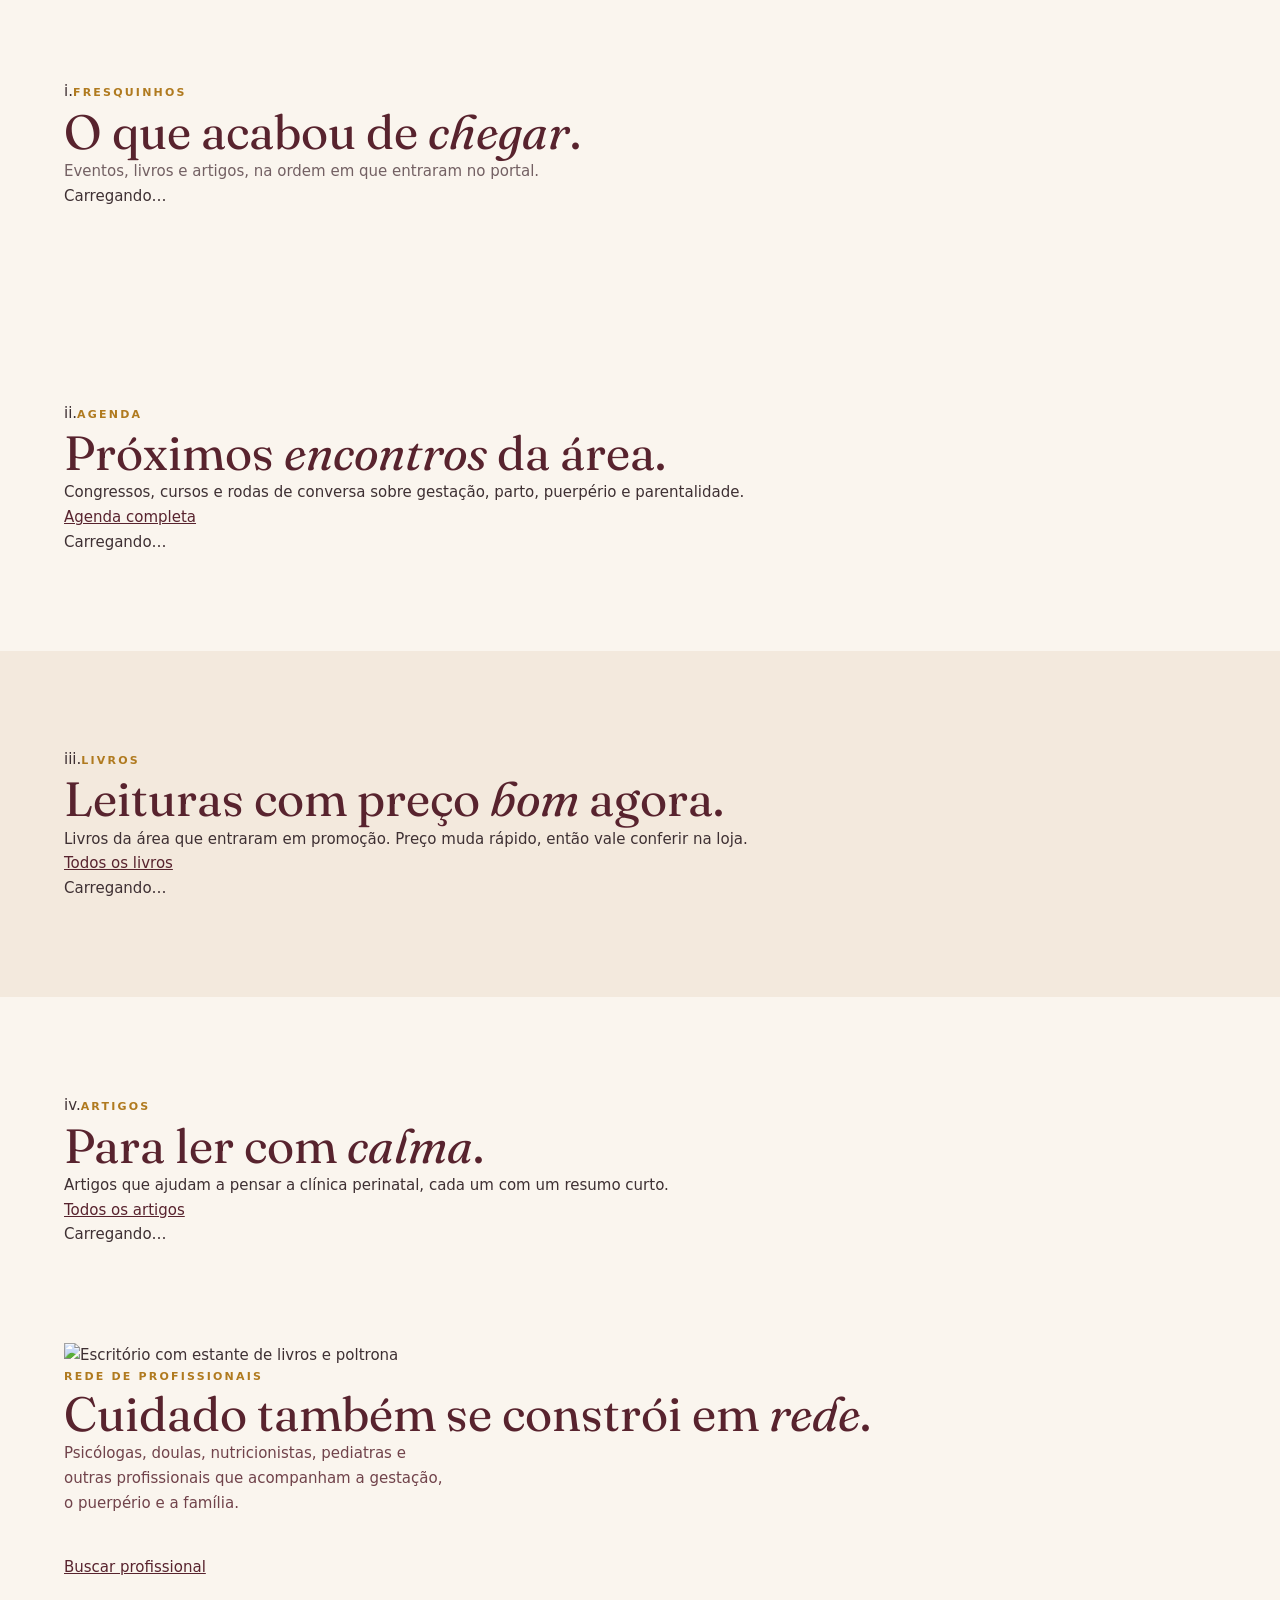
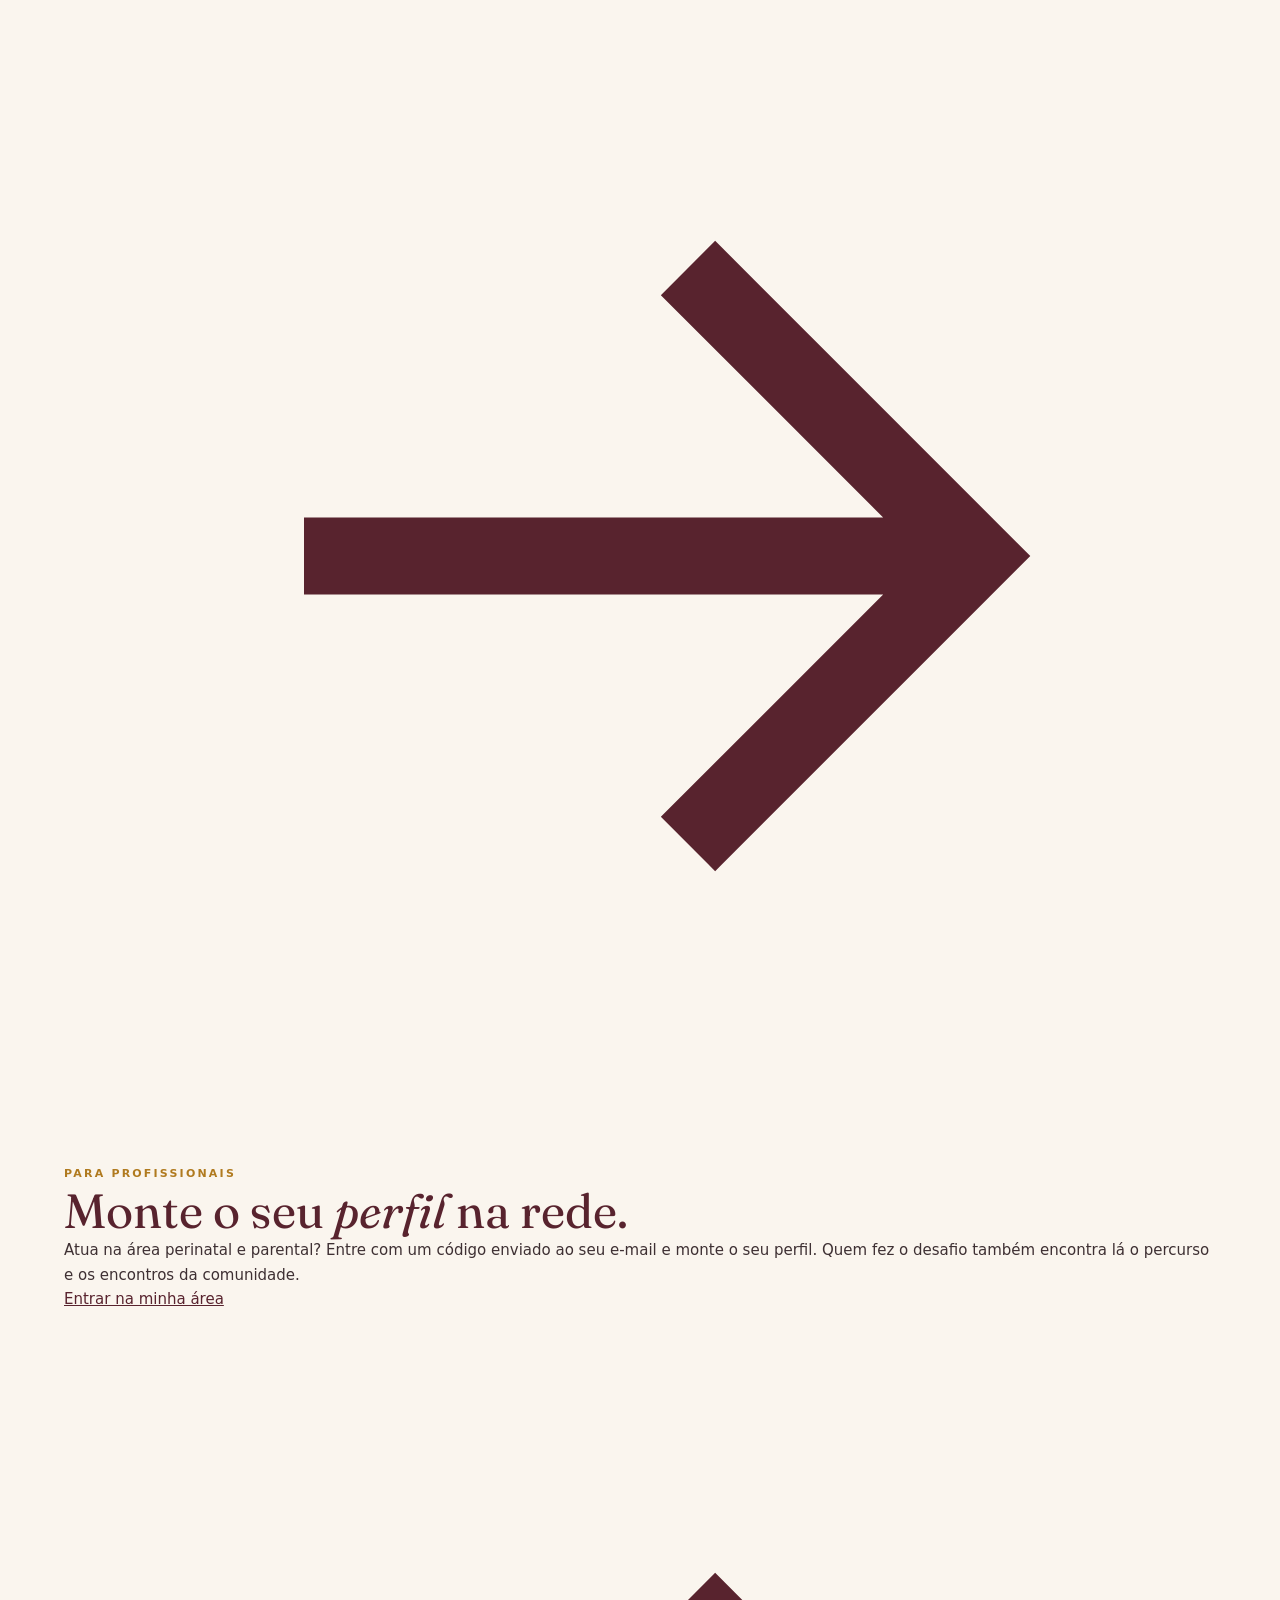
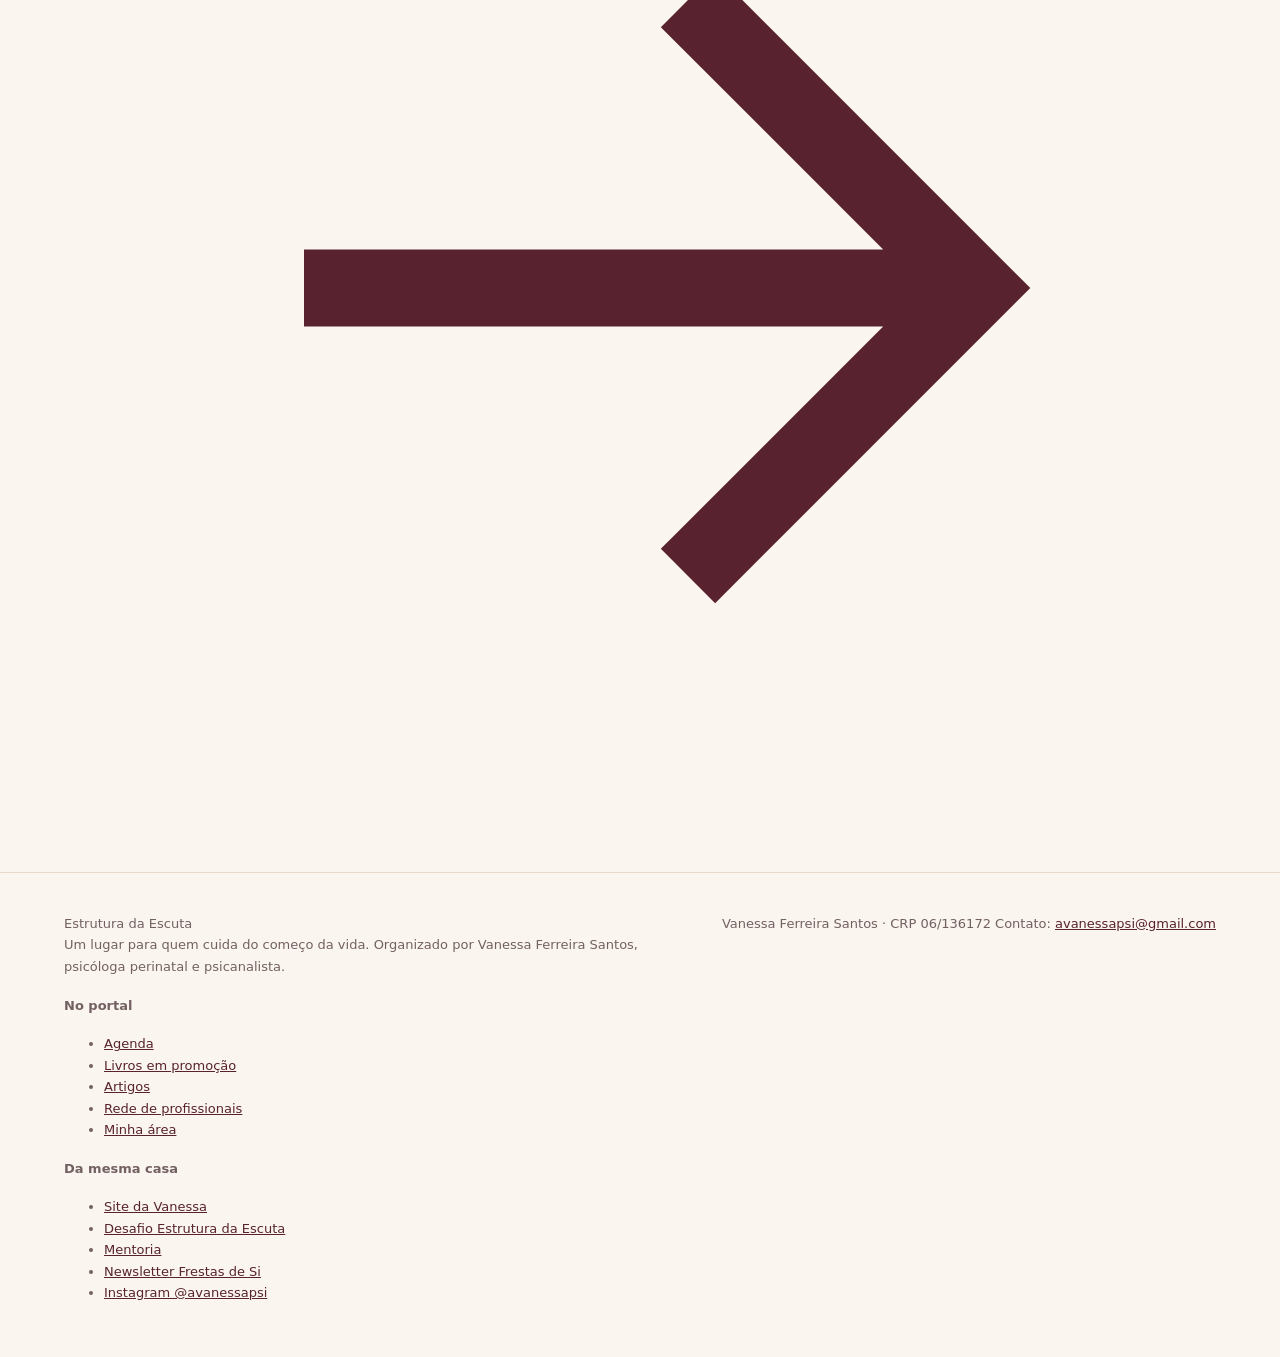
==== commit 71451f5a: "Entrada por código no portal, com tetos diários e correção da virada do dia Profissionais entram na " ====
--- a/public/index.html
+++ b/public/index.html
@@ -101,9 +101,9 @@
     <img src="/img/sala-arco.webp" alt="" loading="lazy">
     <div class="miolo">
       <div class="conteudo">
-        <p class="rotulo">Para quem fez o desafio</p>
-        <h2>A sua <em>área</em> na Estrutura da Escuta.</h2>
-        <p>Entre com o mesmo e-mail e senha do desafio. Lá estão o seu resultado, os encontros da comunidade e o seu perfil na rede.</p>
+        <p class="rotulo">Para profissionais</p>
+        <h2>Monte o seu <em>perfil</em> na rede.</h2>
+        <p>Atua na área perinatal e parental? Entre com um código enviado ao seu e-mail e monte o seu perfil. Quem fez o desafio também encontra lá o percurso e os encontros da comunidade.</p>
         <div class="botoes"><a class="btn" href="/area">Entrar na minha área <svg viewBox="0 0 24 24" fill="none" stroke="currentColor" stroke-width="1.6" aria-hidden="true"><path d="M5 12h14M13 6l6 6-6 6"/></svg></a></div>
       </div>
     </div>
@@ -130,9 +130,9 @@
       <div>
         <h4>Da mesma casa</h4>
         <ul>
-          <li><a href="https://avanessapsi.com.br" target="_blank" rel="noopener">Site da Vanessa</a></li>
-          <li><a href="https://avanessapsi.com.br/escuta" target="_blank" rel="noopener">Desafio Estrutura da Escuta</a></li>
-          <li><a href="https://avanessapsi.com.br/mentoria" target="_blank" rel="noopener">Mentoria</a></li>
+          <li><a href="https://avanessapsi-site.vercel.app" target="_blank" rel="noopener">Site da Vanessa</a></li>
+          <li><a href="https://avanessapsi-site.vercel.app/escuta" target="_blank" rel="noopener">Desafio Estrutura da Escuta</a></li>
+          <li><a href="https://avanessapsi-site.vercel.app/mentoria" target="_blank" rel="noopener">Mentoria</a></li>
           <li><a href="https://arquiteturamaterna.substack.com" target="_blank" rel="noopener">Newsletter Frestas de Si</a></li>
           <li><a href="https://instagram.com/avanessapsi" target="_blank" rel="noopener">Instagram @avanessapsi</a></li>
         </ul>
